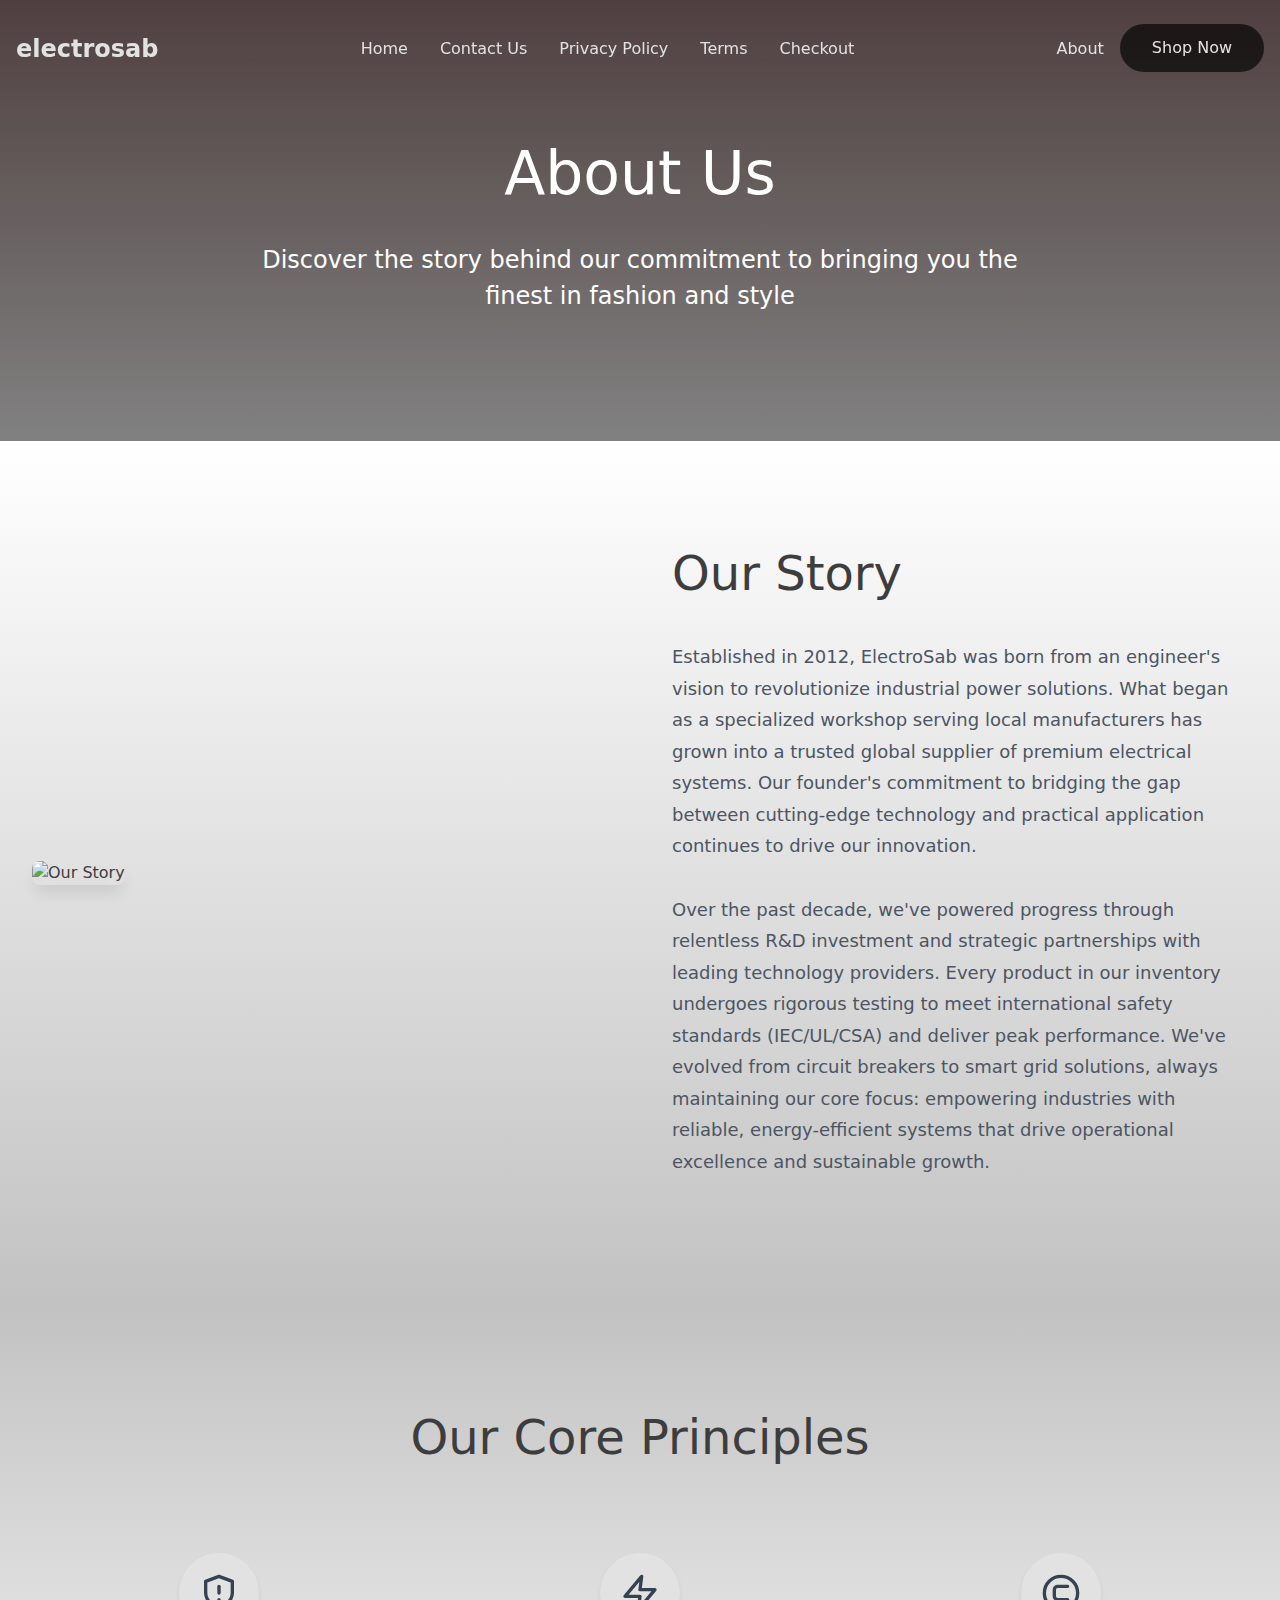
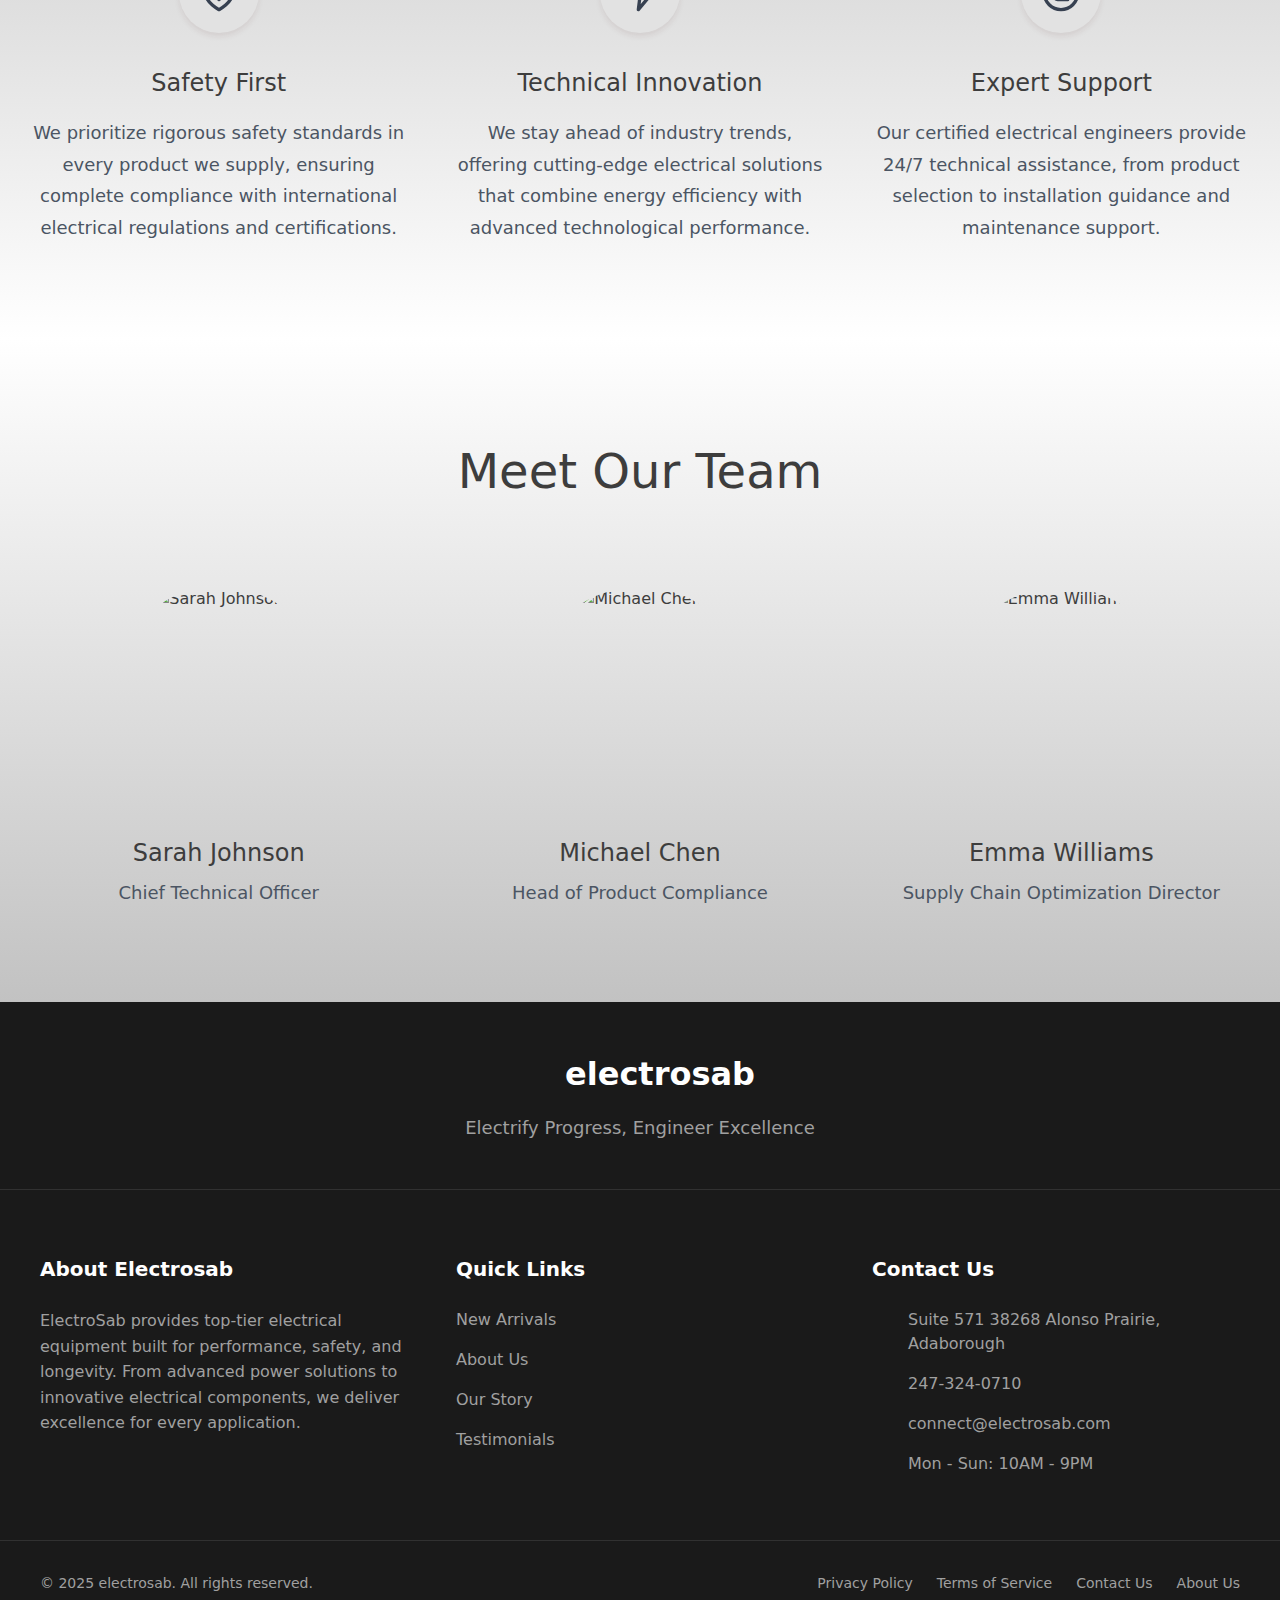
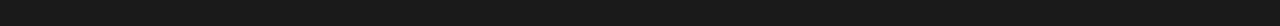
==== About-us.html @ 8d99ea9a "first commit" ====
<!DOCTYPE html>
<html lang="en">

<head>
  <meta charset="UTF-8">
  <meta name="viewport" content="width=device-width, initial-scale=1.0">
  <title> About Us</title>
  <link rel="stylesheet" href="style.css">
  <script src="https://unpkg.com/lucide@latest"></script>
</head>

<body>
  <nav id="navbar">
    <div class="nav-container">
      <div class="nav-content">
        <div class="logo">
          <a href="index.html" class="logo-link">electrosab</a>
        </div>

        <!-- Desktop Menu -->
        <div class="desktop-menu">
          <a href="index.html" class="nav-link">Home</a>
          <a href="Contact-us.html" class="nav-link">Contact Us</a>
          <a href="Privacy-Policy.html" class="nav-link">Privacy Policy</a>
          <a href="Terms.html" class="nav-link">Terms</a>
          <a href="CheckOut.html" class="nav-link">Checkout</a>
        </div>

        <!-- Desktop CTA -->
        <div class="desktop-cta">
          <a href="About-us.html" class="nav-link">About</a>
          <a href="index.html#new-arrivals" class="shop-btn btn btn-primary">Shop Now</a>
        </div>

        <!-- Mobile menu button -->
        <div class="mobile-menu-btn ">
          <button id="menuToggle">
            <svg id="menuIcon" xmlns="http://www.w3.org/2000/svg" width="24" height="24" viewBox="0 0 24 24" fill="none"
              stroke="currentColor" stroke-width="2" stroke-linecap="round" stroke-linejoin="round">
              <line x1="4" y1="12" x2="20" y2="12"></line>
              <line x1="4" y1="6" x2="20" y2="6"></line>
              <line x1="4" y1="18" x2="20" y2="18"></line>
            </svg>
            <svg id="closeIcon" class="hidden" xmlns="http://www.w3.org/2000/svg" width="24" height="24"
              viewBox="0 0 24 24" fill="none" stroke="currentColor" stroke-width="2" stroke-linecap="round"
              stroke-linejoin="round">
              <path d="M18 6 6 18"></path>
              <path d="m6 6 12 12"></path>
            </svg>
          </button>
        </div>
      </div>
    </div>

    <!-- Mobile Menu -->
    <div id="mobileMenu" class="mobile-menu hidden">
      <a href="index.html" class="mobile-link">Home</a>
      <a href="Contact-us.html" class="mobile-link">Contact US</a>
      <a href="Privacy-Policy.html" class="mobile-link">Privacy Policy</a>
      <a href="Terms.html" class="mobile-link">Terms</a>
      <a href="CheckOut.html" class="mobile-link">CheckOut</a>
      <a href="About-us.html" class="mobile-link">About Us</a>

    </div>
  </nav>

  <div class="min-h-screen bg-white">
    <!-- Hero Section -->
    <section class="welcome-banner">
      <div class="welcome-banner-background"></div>
      <div class="welcome-banner-text">
        <h1 class="welcome-banner-heading">About Us</h1>
        <p class="welcome-banner-description">Discover the story behind our commitment to bringing you the finest in
          fashion and style</p>
      </div>
    </section>

    <!-- Story Section -->
    <section class="brand-story" id="story">
      <div class="page-wrapper">
        <div class="brand-story-layout">
          <div class="brand-story-image-container">
            <img
              src="https://images.unsplash.com/photo-1621905251918-48416bd8575a?q=80&w=2069&auto=format&fit=crop&ixlib=rb-4.0.3&ixid=M3wxMjA3fDB8MHxwaG90by1wYWdlfHx8fGVufDB8fHx8fA%3D%3D"
              alt="Our Story" class="brand-story-visual">
          </div>
          <div class="brand-story-content">
            <h2 class="brand-story-content-heading">Our Story</h2>
            <p class="brand-story-content-text">Established in 2012, ElectroSab was born from an engineer's vision to
              revolutionize industrial power solutions. What began as a specialized workshop serving local manufacturers
              has grown into a trusted global supplier of premium electrical systems. Our founder's commitment to
              bridging the gap between cutting-edge technology and practical application continues to drive our
              innovation.</p>
            <p class="brand-story-content-text">Over the past decade, we've powered progress through relentless R&D
              investment and strategic partnerships with leading technology providers. Every product in our inventory
              undergoes rigorous testing to meet international safety standards (IEC/UL/CSA) and deliver peak
              performance. We've evolved from circuit breakers to smart grid solutions, always maintaining our core
              focus: empowering industries with reliable, energy-efficient systems that drive operational excellence and
              sustainable growth.</p>
          </div>
        </div>
      </div>
    </section>

    <!-- Values Section -->
    <section class="company-values">
      <div class="page-wrapper">
        <h2 class="company-values-heading">Our Core Principles</h2>
        <div class="company-values-grid">
          <div class="value-feature">
            <div class="value-feature-icon-wrapper">
              <svg class="value-feature-icon" viewBox="0 0 24 24" fill="none" stroke="currentColor" stroke-width="2"
                stroke-linecap="round" stroke-linejoin="round">
                <path d="M12 22s8-4 8-10V5l-8-3-8 3v7c0 6 8 10 8 10z" />
                <path d="M12 8v4" />
                <path d="M12 16h.01" />
              </svg>
            </div>
            <h3 class="value-feature-heading">Safety First</h3>
            <p class="value-feature-description">We prioritize rigorous safety standards in every product we supply,
              ensuring complete compliance with international electrical regulations and certifications.</p>
          </div>

          <div class="value-feature">
            <div class="value-feature-icon-wrapper">
              <svg class="value-feature-icon" viewBox="0 0 24 24" fill="none" stroke="currentColor" stroke-width="2"
                stroke-linecap="round" stroke-linejoin="round">
                <path d="M13 2L3 14h9l-1 8 10-12h-9l1-8z" />
              </svg>
            </div>
            <h3 class="value-feature-heading">Technical Innovation</h3>
            <p class="value-feature-description">We stay ahead of industry trends, offering cutting-edge electrical
              solutions that combine energy efficiency with advanced technological performance.</p>
          </div>

          <div class="value-feature">
            <div class="value-feature-icon-wrapper">
              <svg class="value-feature-icon" viewBox="0 0 24 24" fill="none" stroke="currentColor" stroke-width="2"
                stroke-linecap="round" stroke-linejoin="round">
                <circle cx="12" cy="12" r="10" />
                <path d="M16 8h-6a2 2 0 0 0-2 2v4a2 2 0 0 0 2 2h6" />
              </svg>
            </div>
            <h3 class="value-feature-heading">Expert Support</h3>
            <p class="value-feature-description">Our certified electrical engineers provide 24/7 technical assistance,
              from product selection to installation guidance and maintenance support.</p>
          </div>
        </div>
      </div>
    </section>
    <!-- Team Section -->
    <section class="team-showcase">
      <div class="page-wrapper">
        <h2 class="team-showcase-heading">Meet Our Team</h2>
        <div class="team-members-grid" id="teamGrid">
          <!-- Team members will be dynamically inserted here -->
        </div>
      </div>
    </section>
  </div>
  <footer class="elegant-footer">
    <!-- Newsletter Section -->


    <!-- Brand Section -->
    <section class="brand-section">
      <div class="brand-logo">
        <i data-lucide="shopping-bag" class="brand-icon"></i>
        <h2 class="brand-name">electrosab</h2>
      </div>
      <p class="brand-tagline">Electrify Progress, Engineer Excellence</p>
    </section>

    <!-- Main Footer Content -->
    <section class="footer-content">
      <div class="footer-grid">
        <!-- About Section -->
        <div class="footer-column">
          <h4 class="column-title">About Electrosab</h4>
          <p class="column-text">
            ElectroSab provides top-tier electrical equipment built for performance, safety, and longevity. From
            advanced power solutions to innovative electrical components, we deliver excellence for every application.
          </p>
          <div class="social-links4">
            <a href="https://www.facebook.com" target="_blank" class="social-link4">
              <i data-lucide="facebook" class="social-icon"></i>
            </a>
            <a href="https://twitter.com" target="_blank" class="social-link4">
              <i data-lucide="twitter" class="social-icon"></i>
            </a>
            <a href="https://www.instagram.com" target="_blank" class="social-link4">
              <i data-lucide="instagram" class="social-icon"></i>
            </a>
            <a href="https://www.youtube.com" target="_blank" class="social-link4">
              <i data-lucide="youtube" class="social-icon"></i>
            </a>
          </div>

        </div>

        <!-- Quick Links -->
        <div class="footer-column">
          <h4 class="column-title">Quick Links</h4>
          <ul class="quick-links">
            <li class="quick-links-item">
              <a href="index.html#new-arrivals" new-arrivals class="quick-link">New Arrivals</a>
            </li>
            <li class="quick-links-item">
              <a href="About-us.html" class="quick-link">About Us</a>
            </li>
            <li class="quick-links-item">
              <a href="About-us.html#story" class="quick-link">Our Story</a>
            </li>
            <li class="quick-links-item">
              <a href="index.html#testimonialsss" class="quick-link">Testimonials</a>
            </li>
          </ul>
        </div>

        <!-- Contact Info -->
        <div class="footer-column">
          <h4 class="column-title">Contact Us</h4>
          <div class="contact-list">
            <div class="contact-item">
              <i data-lucide="map-pin" class="contact-icon"></i>
              <span>Suite 571 38268 Alonso Prairie, Adaborough</span>
            </div>
            <div class="contact-item">
              <i data-lucide="phone" class="contact-icon"></i>
              <span>247-324-0710</span>
            </div>
            <div class="contact-item">
              <i data-lucide="mail" class="contact-icon"></i>
              <span>connect@electrosab.com</span>
            </div>
            <div class="contact-item">
              <i data-lucide="clock" class="contact-icon"></i>
              <span>Mon - Sun: 10AM - 9PM</span>
            </div>
          </div>
        </div>

      </div>
    </section>

    <!-- Bottom Bar -->
    <section class="footer-bottom">
      <div class="bottom-content">
        <p class="copyright-text">
          © 2025 electrosab. All rights reserved.
        </p>
        <div class="bottom-links">
          <a href="Privacy-Policy.html" class="bottom-link">Privacy Policy</a>
          <a href="Terms.html" class="bottom-link">Terms of Service</a>
          <a href="Contact-us.html" class="bottom-link">Contact Us</a>
          <a href="About-us.html" class="bottom-link">About Us</a>
        </div>
      </div>
    </section>
  </footer>
  </div>
  <script>
    lucide.createIcons(); 
  </script>
  <script src="script.js"></script>
</body>

</html>
---- style.css ----
/* Base styles */
  * {
    margin: 0;
    padding: 0;
    box-sizing: border-box;
  }

  html {
    scroll-behavior: smooth;
  }

  body {
    font-family: system-ui, -apple-system, sans-serif;
    line-height: 1.5;
    -webkit-font-smoothing: antialiased;
  }

  /* Navigation */
  nav {
    position: fixed;
    width: 100%;
    z-index: 50;
    transition: all 0.5s;
    padding: 1.5rem 0;
  }

  nav.scrolled {
    background-color: rgba(255, 255, 255, 0.9);
    backdrop-filter: blur(8px);
    box-shadow: 0 4px 6px -1px rgba(0, 0, 0, 0.1);
    padding: 1rem 0;
  }

  .nav-container {
    max-width: 80rem;
    margin: 0 auto;
    padding: 0 1rem;
  }

  .nav-content {
    display: flex;
    justify-content: space-between;
    align-items: center;
  }

  .logo-link {
    font-size: 1.5rem;
    font-weight: bold;
    color: white;
    text-decoration: none;
    transition: all 0.3s;
  }

  nav.scrolled .logo-link {
    color: #111827;
  }

  .logo-link:hover {
    opacity: 0.8;
  }

  /* Desktop Menu */
  .desktop-menu {
    display: none;
  }

  @media (min-width: 768px) {
    .desktop-menu {
      display: flex;
      gap: 2rem;
    }
  }

  .nav-link {
    position: relative;
    padding: 0.5rem 0;
    color: rgba(255, 255, 255, 0.9);
    text-decoration: none;
    font-weight: 500;
    transition: color 0.3s;
  }

  nav.scrolled .nav-link {
    color: #4B5563;
  }

  .nav-link:hover {
    color: white;
  }

  nav.scrolled .nav-link:hover {
    color: #111827;
  }

  .nav-link::after {
    content: '';
    position: absolute;
    bottom: 0;
    left: 50%;
    width: 0;
    height: 2px;
    background-color: #4F46E5;
    transition: all 0.3s;
    transform: translateX(-50%);
  }

  .nav-link:hover::after {
    width: 100%;
  }

  /* Desktop CTA */
  .desktop-cta {
    display: none;
  }

  @media (min-width: 768px) {
    .desktop-cta {
      display: flex;
      align-items: center;
      gap: 1rem;
    }
  }

  .sign-in {
    background: none;
    border: none;
    color: rgba(255, 255, 255, 0.9);
    font-weight: 500;
    cursor: pointer;
    transition: color 0.3s;
  }

  nav.scrolled .sign-in {
    color: #4B5563;
  }

  .sign-in:hover {
    color: white;
  }

  nav.scrolled .sign-in:hover {
    color: #111827;
  }

  /* Mobile Menu Button */
  .mobile-menu-btn {
    display: block;
  }

  @media (min-width: 768px) {
    .mobile-menu-btn {
      display: none;
    }
  }

  #menuToggle {
    background: none;
    border: none;
    color: white;
    cursor: pointer;
    padding: 0.5rem;
  }

  nav.scrolled #menuToggle {
    color: #4B5563;
  }



  /* Mobile Menu */
  .mobile-menu {
    position: absolute;
    width: 100%;
    background-color: rgba(255, 255, 255, 0.95);
    backdrop-filter: blur(8px);
    box-shadow: 0 4px 6px -1px rgba(0, 0, 0, 0.1);
    margin-top: 1rem;
    padding: 1rem;
    display: flex;
    flex-direction: column;
    gap: 0.75rem;
    display: none;
  }
  .hidden {
    display: none;
  }
  .show{
    display: block;
  }
  .mobile-link {
    display: block;
    padding: 0.5rem 0;
    color: #4B5563;
    text-decoration: none;
    font-weight: 500;
    transition: color 0.3s;
  }

  .mobile-link:hover {
    color: #111827;
  }

  .mobile-sign-in {
    width: 100%;
    text-align: left;
    padding: 0.5rem 0;
    background: none;
    border: none;
    color: #4B5563;
    font-weight: 500;
    cursor: pointer;
    transition: color 0.3s;
  }

  .mobile-sign-in:hover {
    color: #111827;
  }

  /* Buttons */
  .btn {
    display: inline-flex;
    align-items: center;
    justify-content: center;
    padding: 0.75rem 2rem;
    border-radius: 9999px;
    font-weight: 500;
    transition: all 0.3s;
    cursor: pointer;
    border: none;
    gap: 0.5rem;
    width: 100%;
  }

  @media (min-width: 640px) {
    .btn {
      width: auto;
      font-size: 1.125rem;
    }
  }

  .btn:hover {
    transform: scale(1.05);
  }

  .btn:focus {
    outline: none;

  }

  .btn-primary {
    background-color: #4F46E5;
    color: white;
  }

  .btn-primary:hover {
    background-color: #4338CA;
  }

  .btn-primary:focus {
    color: #4F46E5;
  }

  .btn-outline {
    background-color: transparent;
    color: white;
    border: 2px solid white;
  }

  .btn-outline:hover {
    background-color: white;
    color: #111827;
  }

  /* Hero Section */
  .hero {
    position: relative;
    min-height: 100vh;
    display: flex;
    align-items: center;
    background-image: url("../src/banner.avif");
    background-size: cover;
    background-position: center;
  }

  .hero::before {
    content: '';
    position: absolute;
    inset: 0;
    background: linear-gradient(45deg, rgba(0, 0, 0, 0.7), rgba(0, 0, 0, 0.4));
  }

  .hero-content {
    position: relative;
    max-width: 80rem;
    margin: 0 auto;
    padding: 8rem 1rem;
  }

  .hero-text {
    max-width: 48rem;
  }

  .hero-text h1 {
    font-size: 2.25rem;
    font-weight: bold;
    color: white;
    margin-bottom: 1.5rem;
    line-height: 1.2;
  }

  @media (min-width: 640px) {
    .hero-text h1 {
      font-size: 3rem;
    }
  }

  @media (min-width: 768px) {
    .hero-text h1 {
      font-size: 3.75rem;
    }

  }

  .hero-text p {
    font-size: 1.125rem;
    color: rgba(255, 255, 255, 0.9);
    margin-bottom: 2rem;
    max-width: 42rem;
  }

  @media (min-width: 640px) {
    .hero-text p {
      font-size: 1.25rem;
    }
  }

  .hero-buttons {
    display: flex;
    flex-direction: column;
    gap: 1rem;
  }

  @media (min-width: 640px) {
    .hero-buttons {
      flex-direction: row;
    }
  }

  /* Social Links */
  .social-links {
    position: fixed;
    right: 1.5rem;
    top: 50%;
    transform: translateY(-50%);
    display: none;
    flex-direction: column;
    gap: 1rem;
  }

  @media (min-width: 640px) {
    .social-links {
      display: flex;
    }
  }

  .social-link {
    width: 2.5rem;
    height: 2.5rem;
    background-color: rgba(255, 255, 255, 0.9);
    backdrop-filter: blur(8px);
    box-shadow: 0 4px 6px -1px rgba(0, 0, 0, 0.1);
    border-radius: 9999px;
    display: flex;
    align-items: center;
    justify-content: center;
    color: #4B5563;
    transition: all 0.3s;
  }

  .social-link:hover {
    color: #4F46E5;
    transform: scale(1.1);
    box-shadow: 0 10px 15px -3px rgba(0, 0, 0, 0.1);
  }
  /* product-section */
  /* Custom styles on top of Tailwind */
  .tab-active {
    color: black;
    border-bottom: 2px solid black;
  }

  .tab {
    display: flex;
    align-items: center;
    gap: 0.5rem;
    padding: 1rem 2rem;
    font-weight: 500;
    transition: all 0.2s;
    color: #6b7280;
  }

  .tab:hover {
    color: black;
  }

  .product-card {
    transition: transform 0.2s;
    border-radius: 20px;
  }

  .product-card:hover {
    transform: scale(1.05);
  }

  .explore-btn {
    transition: all 0.2s;
    background-color: rgba(0, 0, 0, 0.9);
  }

  .explore-btn:hover {
    background-color: rgba(0, 0, 0, 1);
    transform: scale(1.05);
  }
  /* product section */
  /* Reset and Base Styles */
  * {
    margin: 0;
    padding: 0;
    box-sizing: border-box;
  }

  body {
    font-family: -apple-system, BlinkMacSystemFont, "Segoe UI", Roboto, "Helvetica Neue", Arial, sans-serif;
    line-height: 1.6;
    color: #1a1a1a;
  }

  .container {
    max-width: 1200px;
    margin: 0 auto;
    padding: 4rem 0rem;
  }

  /* Section Header */
  .section-header {
    text-align: center;
    margin-bottom: 4rem;
  }

  .section-header h2 {
    font-size: 2.5rem;
    font-weight: 700;
    margin-bottom: 1rem;
  }

  .divider {
    width: 6rem;
    height: 3px;
    background-color: #1a1a1a;
    margin: 1rem auto;
  }

  .subtitle {
    font-size: 1.125rem;
    color: #666;
    max-width: 600px;
    margin: 0 auto;
  }

  /* Products Grid */
  .products-grid {
    display: grid;
    grid-template-columns: repeat(auto-fit, minmax(300px, 1fr));
    gap: 2rem;
    padding: 2rem 2rem;
  }

  /* Product Card */
  .product-card {
    position: relative;
    text-align: center;
    box-shadow: 0 14px 50px -4px rgba(0, 0, 0, 0.15 );
    
  }

  .product-image-container {
    position: relative;
    
    overflow: hidden;
    margin-bottom: 1.5rem;
  }

  .product-image {
    width: 100%;
    height: 400px;
    object-fit: cover;
    transition: transform 0.5s ease;
  }

  .product-image-container:hover .product-image {
    transform: scale(1.1);
  }

  .product-overlay {
    position: absolute;
    inset: 0;
    background: rgba(0, 0, 0, 0.2);
    opacity: 0;
    transition: opacity 0.3s ease;
  }

  .product-image-container:hover .product-overlay {
    opacity: 1;
  }

  .product-title {
    font-size: 1.125rem;
    font-weight: 500;
    margin-bottom: 0.5rem;
    cursor: pointer;
  }

  .product-title:hover {
    color: #666;
  }

  .product-price {
    font-size: 1.25rem;
    font-weight: 600;
    margin-bottom: 1rem;
  }

  .product-description {
    color: #666;
    margin-bottom: 1.5rem;
    line-height: 1.5;
  }

  .btn {
    display: inline-flex;
    align-items: center;
    justify-content: center;
    padding: 0.75rem 2rem;
    border-radius: 9999px;
    font-weight: 500;
    transition: all 0.3s ease;
    cursor: pointer;
    gap: 0.5rem;
    margin-bottom: 0.1rem;
  }

  .btn-primary {
    background-color: #1a1a1a;
    color: white;
    border: none;
  }

  .btn-primary:hover {
    background-color: #333;
  }

  /* Product Detail */
  .product-detail {
    display: none;
    padding: 6rem 2rem; 
  }

  .product-detail.active {
    display: block;
  }

  .product-detail-container {
    max-width: 1200px;
    margin: 2rem auto;
    display: grid;
    grid-template-columns: 1fr 1fr;
    gap: 3rem;
    box-shadow: 0 8px 30px rgba(0, 0, 0, .3);
background: linear-gradient(rgb(255 255 255), rgb(135 135 135 / 48%));
  }

  .product-detail-image {
    width: 100%;
    height: 600px;
    object-fit: cover;
  }

  .product-detail-content {
    padding:0rem 1rem;
  }

  .product-detail-title {
    font-size: 2.5rem;
    font-weight: 700;
    margin-bottom: 1.5rem;
  }

  .product-detail-price {
    font-size: 2rem;
    font-weight: 600;
    margin-bottom: 2rem;
  }

  .tabs {
    display: flex;
    gap: 2rem;
    margin-bottom: 1.5rem;
    border-bottom: 1px solid #e5e5e5;
    padding-bottom: 1rem;
  }

  .tab {
    font-size: 1.125rem;
    font-weight: 500;
    color: #666;
    cursor: pointer;
    border: none;
    background: none;
    padding-bottom: 0.5rem;
  }

  .tab.active {
    color: #1a1a1a;
    border-bottom: 2px solid #1a1a1a;
  }

  .tab-content {
    display: none;
  }

  .tab-content.active {
    display: block;
  }

  .features-list {
    list-style-position: inside;
    margin-top: 1rem;
  }

  .features-list li {
    margin-bottom: 0.5rem;
    color: #666;
  }

  .specifications-list {
    margin-top: 1rem;
  }

  .specification-item {
    display: flex;
    justify-content: space-between;
    padding: 0.75rem 0;
    border-bottom: 1px solid #e5e5e5;
  }

  .specification-label {
    color: #666;
    font-weight: 500;
  }

  /* Thank You Page */
  .thank-you {
    display: none;
    min-height: 100vh;
    background-color: #f9fafb;
    padding: 2rem;
  }

  .thank-you.active {
    display: flex;
    align-items: center;
    justify-content: center;
  }

  .thank-you-card {
    background: white;
    padding: 3rem;
    border-radius: 1rem;
    box-shadow: 0 10px 25px rgba(0, 0, 0, 0.1);
    max-width: 32rem;
    width: 100%;
    text-align: center;
  }

  .success-icon {
    width: 5rem;
    height: 5rem;
    background: #cecece;
    border-radius: 9999px;
    display: flex;
    align-items: center;
    justify-content: center;
    margin: 0 auto 2rem;
  }

  .success-icon svg {
    width: 2.5rem;
    height: 2.5rem;
    color:black;
  }

  .thank-you-title {
    font-size: 1.875rem;
    font-weight: 700;
    margin-bottom: 1rem;
  }

  .thank-you-subtitle {
    color: #666;
    margin-bottom: 2rem;
  }

  .order-summary {
    background: #f9fafb;
    padding: 1.5rem;
    border-radius: 0.75rem;
    margin-bottom: 2rem;
  }

  .order-product {
    display: flex;
    gap: 1.5rem;
    align-items: center;
  }

  .order-product-image {
    width: 6rem;
    height: 6rem;
    object-fit: cover;
    border-radius: 0.5rem;
  }

  .order-product-details {
    text-align: left;
    flex: 1;
  }

  .order-product-title {
    font-size: 1.25rem;
    font-weight: 600;
    margin-bottom: 0.5rem;
  }

  /* Responsive Design */
  @media (max-width: 768px) {
    .product-detail-container {
        grid-template-columns: 1fr;
    }
    
    .product-detail-image {
        height: 400px;
    }
  }

  @media (max-width: 640px) {
    .section-header h2 {
        font-size: 2rem;
    }
    
    .products-grid {
        grid-template-columns: 1fr;
    }
  }
  /* product-details responsive below 480px */
  @media (max-width: 480px) {
    .product-detail {
      padding: 4rem 1rem;
    }
  
    .product-detail-container {
      grid-template-columns: 1fr;
      gap: 1.5rem;
      box-shadow: none;
      background: linear-gradient(rgb(255 255 255), rgb(135 135 135 / 20%));
    }
  
    .product-detail-image {
      height: 350px;
    }
  
    .product-detail-content {
      padding: 0 0.5rem;
    }
  
    .product-detail-title {
      font-size: 2rem;
      margin-bottom: 1rem;
    }
  
    .product-detail-price {
      font-size: 1.75rem;
      margin-bottom: 1.5rem;
    }
  
    .tabs {
      gap: 1rem;
      flex-wrap: wrap;
      font-size: 1rem;
    }
  
    .tab {
      font-size: 1rem;
      padding-bottom: 0.3rem;
    }
  
    .features-list,
    .specifications-list {
      font-size: 0.875rem;
    }
  
    .specification-item {
      flex-direction: column;
      align-items: flex-start;
      padding: 0.5rem 0;
    }
  }
  
  /* aboutus */
  /* Base Styles */

  .page-wrapper {
    max-width: 1280px;
    margin: 0 auto;
    padding: 0 1rem;
  }

  /* Hero Section */
  .welcome-banner {
    position: relative;
    height: 49vh;
    display: flex;
    align-items: center;
    justify-content: center;
  }

  .welcome-banner-background {
    position: absolute;
    inset: 0;
    background-image: linear-gradient(rgb(58 16 18 / 77%), rgb(23 22 22 / 50%)),url("https://img.freepik.com/free-vector/white-background-with-wavy-line_361591-1216.jpg?t=st=1740864447~exp=1740868047~hmac=8f432a780e30809e500f6f45d87df9ed7b04e51b1b4842d621c1e014fdf833e1&w=1800");
    background-position: center;
    background-size: cover;
    filter: brightness(0.5);
  }

  .welcome-banner-text {
    position: relative;
    z-index: 10;
    text-align: center;
    color: white;
    padding: 0 1rem;
  }

  .welcome-banner-heading {
    font-size: 3.75rem;
    font-weight: 200;
    margin-bottom: 1.5rem;
  }

  .welcome-banner-description {
    font-size: 1.5rem;
    font-weight: 300;
    max-width: 48rem;
    margin: 0 auto;
  }

  /* Story Section */
  .brand-story {
    padding: 6rem 1rem;
    background: linear-gradient(rgb(255 255 255), rgb(135 135 135 / 48%));
  }

  .brand-story-layout {
    display: grid;
    grid-template-columns: 1fr;
    gap: 4rem;
    align-items: center;
  }

  @media (min-width: 768px) {
    .brand-story-layout {
        grid-template-columns: 1fr 1fr;
    }
  }

  .brand-story-visual {
    width: 100%;
    height: 500px;
    object-fit: cover;
    border-radius: 0.5rem;
    box-shadow: 0 10px 15px -3px rgba(0, 0, 0, 0.1);
  }

  .brand-story-content-heading {
    font-size: 3rem;
    font-weight: 200;
    margin-bottom: 2rem;
  }

  .brand-story-content-text {
    color: #4B5563;
    font-size: 1.125rem;
    margin-bottom: 2rem;
    line-height: 1.75;
  }

  /* Values Section */
  .company-values {
    background-color: #F9FAFB;
    padding: 6rem 1rem;
    background: linear-gradient( rgb(135 135 135 / 48%),rgb(255 255 255));
  }
  .company-values2{
    background-color: #F9FAFB;
    padding: 6rem 1rem;
    
  }
  .company-values-heading {
    font-size: 3rem;
    font-weight: 200;
    text-align: center;
    margin-bottom: 5rem;
  }

  .company-values-grid {
    display: grid;
    grid-template-columns: 1fr;
    gap: 3rem;
  }

  @media (min-width: 768px) {
    .company-values-grid {
        grid-template-columns: repeat(3, 1fr);
    }
  }

  .value-feature {
    text-align: center;
  }

  .value-feature-icon-wrapper {
    width: 5rem;
    height: 5rem;
    background: white;
    border-radius: 9999px;
    display: flex;
    align-items: center;
    justify-content: center;
    margin: 0 auto 2rem;
    box-shadow: 0 4px 6px -1px rgba(0, 0, 0, 0.1);
    transition: transform 0.3s ease;
  }

  .value-feature:hover .value-feature-icon-wrapper {
    transform: scale(1.1);
  }

  .value-feature-icon {
    width: 2.5rem;
    height: 2.5rem;
    color: #374151;
  }

  .value-feature-heading {
    font-size: 1.5rem;
    font-weight: 300;
    margin-bottom: 1rem;
  }

  .value-feature-description {
    color: #4B5563;
    font-size: 1.125rem;
    line-height: 1.75;
  }

  /* Team Section */
  .team-showcase {
    padding: 6rem 1rem;
    background: linear-gradient( rgb(255 255 255),rgb(135 135 135 / 48%));
  }

  .team-showcase-heading {
    font-size: 3rem;
    font-weight: 200;
    text-align: center;
    margin-bottom: 5rem;
  }

  .team-members-grid {
    display: grid;
    grid-template-columns: 1fr;
    gap: 3rem;
  }

  @media (min-width: 768px) {
    .team-members-grid {
        grid-template-columns: repeat(3, 1fr);
    }
  }

  .team-member-card {
    text-align: center;
  }

  .team-member-portrait {
    position: relative;
    width: 14rem;
    height: 14rem;
    margin: 0 auto 1.5rem;
    overflow: hidden;
    border-radius: 9999px;
  }

  .team-member-image {
    width: 100%;
    height: 100%;
    object-fit: cover;
    transition: transform 0.3s ease;
  }

  .team-member-card:hover .team-member-image {
    transform: scale(1.1);
  }

  .team-member-name {
    font-size: 1.5rem;
    font-weight: 300;
    margin-bottom: 0.5rem;
  }

  .team-member-role {
    color: #4B5563;
    font-size: 1.125rem;
  }
  /* contact us  */
  :root {
    --color-primary: #e36c7a;
    --color-text: #2e2d2c;
    --color-text-light: #6d6d6d;
    --color-background: #f8f8f8;
    --color-border: #e8e8e8;
    --font-primary: 'Inter', -apple-system, BlinkMacSystemFont, 'Segoe UI', Roboto, sans-serif;
  }

  * {
    margin: 0;
    padding: 0;
    box-sizing: border-box;
  }

  body {
    font-family: var(--font-primary);
    background-color: var(--color-background);
    color: var(--color-text);
    line-height: 1.75;
    -webkit-font-smoothing: antialiased;
  }

  .wrapper_x92 {
    max-width: 1140px;
    margin: 0 auto;
    padding: 0 30px;
  }

  .banner_top_k23 {
    text-align: center;
    padding: 120px 0;
    background: linear-gradient(rgb(38 11 12 / 90%), rgb(23 22 22 / 50%)), url('https://images.unsplash.com/photo-1534536281715-e28d76689b4d?q=80&w=2940&auto=format&fit=crop&ixlib=rb-4.0.3&ixid=M3wxMjA3fDB8MHxwaG90by1wYWdlfHx8fGVufDB8fHx8fA%3D%3D') center/cover;
    position: relative;
    color: #fff;
  }

  .banner_heading_j14 {
    font-size: 48px;
    font-weight: 700;
    margin-bottom: 15px;
    line-height: 1.2;
  }

  .banner_text_m57 {
    font-size: 18px;
    max-width: 600px;
    margin: 0 auto;
    opacity: 0.9;
  }

  .content_block_p31 {
    padding: 100px 0;
    position: relative;
    margin-top: -80px;
  }

  .info_wrapper_h76 {
    background: #F9FAFB;
    border-radius: 8px;
    padding: 60px;
    display: grid;
    grid-template-columns: repeat(3, 1fr);
    gap: 30px;
    margin-bottom: 80px;
  
  }

  .info_box_w45 {
    text-align: center;
    transition: transform 0.3s ease;
  }

  .info_box_w45:hover {
    transform: translateY(-5px);
  }

  .icon_circle_f83 {
    width: 50px;
    height: 50px;
    margin: 0 auto 20px;
    background: var(--color-primary);
    border-radius: 50%;
    display: flex;
    align-items: center;
    justify-content: center;
  }

  .info_title_y29 {
    font-size: 20px;
    margin-bottom: 15px;
    color: var(--color-text);
  }

  .info_text_l64 {
    color: var(--color-text-light);
    font-size: 16px;
    margin-bottom: 10px;
  }

  .form_container_d38 {
    max-width: 800px;
    margin: 0 auto;
    background: #fff;
    padding: 60px;
    border-radius: 8px;
    box-shadow: 0 15px 40px rgba(0, 0, 0, 0.08),
                0 5px 15px rgba(0, 0, 0, 0.04),
                0 3px 5px rgba(227, 108, 122, 0.05);
  background: linear-gradient(rgb(255 255 255), rgb(135 135 135 / 48%));
  }

  .form_layout_r17 {
    display: grid;
    grid-template-columns: repeat(2, 1fr);
    gap: 30px;
  }

  .input_group_b92 {
    margin-bottom: 25px;
  }

  .input_full_v74 {
    grid-column: 1 / -1;
  }

  .input_label_t45 {
    display: block;
    margin-bottom: 8px;
    font-weight: 500;
    color: var(--color-text);
  }

  .input_field_z83, .textarea_field_q26 {
    width: 100%;
    padding: 12px 15px;
    border: 1px solid var(--color-border);
    border-radius: 4px;
    font-size: 16px;
    color: var(--color-text);
    transition: all 0.3s ease;
    background: #fff;
  }

  .input_field_z83:focus, .textarea_field_q26:focus {
    outline: none;
    border-color: var(--color-primary);
    box-shadow: 0 0 0 3px rgba(227, 108, 122, 0.1);
  }

  .textarea_field_q26 {
    height: 150px;
    resize: vertical;
  }

  .submit_btn_n59 {
    background: var(--color-primary);
    color: #fff;
    padding: 15px 40px;
    border: none;
    border-radius: 4px;
    font-size: 16px;
    font-weight: 600;
    cursor: pointer;
    transition: all 0.3s ease;
    box-shadow: 0 4px 6px rgba(227, 108, 122, 0.1);
  }

  .submit_btn_n59:hover {
    background: #d15967;
    transform: translateY(-2px);
    box-shadow: 0 6px 8px rgba(227, 108, 122, 0.2);
  }

  .map_wrapper_j31 {
    margin-top: 100px;
    height: 500px;
    background: #eee;
    border-radius: 8px;
    overflow: hidden;
  }

  @media (max-width: 992px) {
    .info_wrapper_h76 {
        grid-template-columns: repeat(2, 1fr);
        padding: 40px;
    }
    
    .form_container_d38 {
        padding: 40px;
    }
  }

  @media (max-width: 768px) {
    .banner_top_k23 {
        padding: 80px 0;
    }

    .banner_heading_j14 {
        font-size: 36px;
    }

    .info_wrapper_h76 {
        grid-template-columns: 1fr;
    }

    .form_layout_r17 {
        grid-template-columns: 1fr;
    }

    .content_block_p31 {
        padding: 60px 0;
        margin-top: -60px;
    }
  }
  /* privacy policy */

  .master_wrap_j52 {
    max-width: 1140px;
    margin: 0 auto;
    padding: 0 30px;
  }

  .hero_section_k87 {
    text-align: center;
    padding: 120px 0;
    background: linear-gradient(rgb(38 11 12 / 90%), rgb(23 22 22 / 50%)), url('https://images.unsplash.com/photo-1633265486064-086b219458ec?q=80&w=2940&auto=format&fit=crop&ixlib=rb-4.0.3&ixid=M3wxMjA3fDB8MHxwaG90by1wYWdlfHx8fGVufDB8fHx8fA%3D%3D') center/cover;
    color: #fff;
  }

  .hero_title_m34 {
    font-size: 48px;
    font-weight: 700;
    margin-bottom: 15px;
    line-height: 1.2;
  }

  .hero_text_p91 {
    font-size: 18px;
    max-width: 600px;
    margin: 0 auto;
    opacity: 0.9;
  }

  .content_area_x63 {
    padding: 100px 0;
    position: relative;
    margin-top: -80px;
  }

  .policy_container_h29 {
    background: #fff;
    border-radius: 8px;
    padding: 60px;
    box-shadow: 0 15px 40px rgba(0, 0, 0, 0.08);
    background: linear-gradient(rgb(255 255 255), rgb(135 135 135 / 48%));
  }

  .section_block_w45 {
    margin-bottom: 40px;
  }

  .section_title_y78 {
    font-size: 24px;
    color: var(--color-text);
    margin-bottom: 20px;
    font-weight: 600;
  }

  .section_text_l34 {
    color: var(--color-text-light);
    margin-bottom: 15px;
  }

  .info_list_q92 {
    list-style: none;
    margin: 20px 0;
  }

  .list_item_f67 {
    padding-left: 24px;
    position: relative;
    margin-bottom: 12px;
    color: var(--color-text-light);
  }

  .list_item_f67::before {
    content: "";
    position: absolute;
    left: 0;
    top: 12px;
    width: 6px;
    height: 6px;
    border-radius: 50%;
    background: var(--color-primary);
  }

  .highlight_box_n83 {
    background: rgba(227, 108, 122, 0.05);
    border-left: 4px solid var(--color-primary);
    padding: 20px;
    margin: 30px 0;
    border-radius: 0 4px 4px 0;
  }

  .update_date_b56 {
    color: var(--color-text-light);
    font-size: 14px;
    margin-top: 40px;
    padding-top: 20px;
    border-top: 1px solid var(--color-border);
  }

  @media (max-width: 768px) {
    .hero_section_k87 {
        padding: 80px 0;
    }

    .hero_title_m34 {
        font-size: 36px;
    }

    .content_area_x63 {
        padding: 60px 0;
        margin-top: -60px;
    }

    .policy_container_h29 {
        padding: 30px;
    }

    .section_title_y78 {
        font-size: 20px;
    }
  }
  /* terms and condition */


  .global_wrap_k23 {
    max-width: 1140px;
    margin: 0 auto;
    padding: 0 30px;
  }

  .hero_block_x47 {
    text-align: center;
    padding: 120px 0;
    background: linear-gradient(rgb(38 11 12 / 90%), rgb(23 22 22 / 50%)), url('https://images.unsplash.com/photo-1450101499163-c8848c66ca85?q=80&w=2940&auto=format&fit=crop&ixlib=rb-4.0.3&ixid=M3wxMjA3fDB8MHxwaG90by1wYWdlfHx8fGVufDB8fHx8fA%3D%3D') center/cover;
    color: #fff;
  }

  .hero_heading_m82 {
    font-size: 48px;
    font-weight: 700;
    margin-bottom: 15px;
    line-height: 1.2;
  }

  .hero_subtitle_p34 {
    font-size: 18px;
    max-width: 600px;
    margin: 0 auto;
    opacity: 0.9;
  }

  .main_content_y56 {
    padding: 100px 0;
    position: relative;
    margin-top: -80px;
  }

  .terms_wrapper_h91 {
    background: #fff;
    border-radius: 8px;
    padding: 60px;
    box-shadow: 0 15px 40px rgba(0, 0, 0, 0.08);
    background: linear-gradient(rgb(255 255 255), rgb(135 135 135 / 48%));
  }

  .content_block_w73 {
    margin-bottom: 40px;
  }

  .block_title_f45 {
    font-size: 24px;
    color: var(--color-text);
    margin-bottom: 20px;
    font-weight: 600;
  }

  .block_text_l92 {
    color: var(--color-text-light);
    margin-bottom: 15px;
  }

  .terms_list_q34 {
    list-style: none;
    margin: 20px 0;
  }

  .list_point_b78 {
    padding-left: 24px;
    position: relative;
    margin-bottom: 12px;
    color: var(--color-text-light);
  }

  .list_point_b78::before {
    content: "";
    position: absolute;
    left: 0;
    top: 12px;
    width: 6px;
    height: 6px;
    border-radius: 50%;
    background: var(--color-primary);
  }

  .alert_box_n45 {
    background: rgba(227, 108, 122, 0.05);
    border-left: 4px solid var(--color-primary);
    padding: 20px;
    margin: 30px 0;
    border-radius: 0 4px 4px 0;
  }

  .revision_date_j67 {
    color: var(--color-text-light);
    font-size: 14px;
    margin-top: 40px;
    padding-top: 20px;
    border-top: 1px solid var(--color-border);
  }

  @media (max-width: 768px) {
    .hero_block_x47 {
        padding: 80px 0;
    }

    .hero_heading_m82 {
        font-size: 36px;
    }

    .main_content_y56 {
        padding: 60px 0;
        margin-top: -60px;
    }

    .terms_wrapper_h91 {
        padding: 30px;
    }

    .block_title_f45 {
        font-size: 20px;
    }
  }
  /* testimonials */
  .wrapper{
    background:#f8f8f8;
  
    display: grid;
    align-items: center;
    justify-content: center;
    padding: 0rem 5rem 0rem 5rem;
    flex-wrap: wrap;
    grid-template-columns: repeat(auto-fit, minmax(300px, 1fr));
    margin-bottom: 5rem;

  }

  .review-card{
    min-height: 400px;
    width: 90%;
    max-width: 350px;
    background-color: white;
    border-radius: 10px;
    box-shadow: 0 8px 30px rgba(0,0,0,.3);
    display: flex;
    flex-flow: column;
    justify-content: space-between;
    margin: 10px;
  }
  .review-text{
    padding: 2.2em;
    line-height: 1.7em;
    position: relative;
    font-size: 18px;
  }
  .profile-pic{
    background-color: teal;
    height: 100px;
    width: 100px;
    border-radius: 50%;
    border: 5px solid white;
    background: no-repeat center/cover url(https://images.unsplash.com/photo-1500648767791-00dcc994a43e);
    position: absolute;
    top: -40%;
    left: 50%;
    transform: translateX(-50%);
    display: flex;
    justify-content: center;
  }
  .profile-pic2{
    background: no-repeat center/cover url(https://plus.unsplash.com/premium_photo-1689551670902-19b441a6afde?w=900&auto=format&fit=crop&q=60&ixlib=rb-4.0.3&ixid=M3wxMjA3fDB8MHxzZWFyY2h8MXx8cmFuZG9tJTIwcGVvcGxlfGVufDB8fDB8fHww);
  }
  .profile-pic3{
    background: no-repeat center/cover url(https://images.unsplash.com/photo-1506794778202-cad84cf45f1d?w=900&auto=format&fit=crop&q=60&ixlib=rb-4.0.3&ixid=M3wxMjA3fDB8MHxzZWFyY2h8N3x8cmFuZG9tJTIwcGVvcGxlfGVufDB8fDB8fHww);
  }
  .profile-pic4{
    background: no-repeat center/cover url(https://images.unsplash.com/photo-1525134479668-1bee5c7c6845?w=900&auto=format&fit=crop&q=60&ixlib=rb-4.0.3&ixid=M3wxMjA3fDB8MHxzZWFyY2h8OHx8cmFuZG9tJTIwcGVvcGxlfGVufDB8fDB8fHww);
  }

  .review-footer{
    background:  linear-gradient(90deg, #111111 0%, rgb(66 38 38 / 90%));
    height: 140px;
    border-radius: 0 0 10px 10px;
    position: relative;
  }

  .quote-icon{
    font-size: 300%;
    float: right;
    opacity: .1;
    transform: rotate(10deg) translate(-10px, -40px);
    color: #3D2FA3;
  }

  .reviewer{
    color: white;
    position: absolute;
    top: 50%;
    left: 50%;
    transform: translate(-50%, -100%);
    font-size: 1.2rem;
    font-weight: 600;
    text-align: center;
    margin-top: 20px;
  }



  @media (max-width: 646px) {
    .wrapper{
      display: flex;  
      align-items: center;
      justify-content: center;
      padding-left: 0px;
      padding-right: 0px;
    }
    .review-text {
      font-size: 19px;
      padding: 1.5em;
    }

    .profile-pic {
      height: 80px;
      width: 80px;
      top: -30%;
    }

    .reviewer {
      font-size: 1.3rem;
    }
  }
  /* xyz section */
  /* Base Styles */



  .page-wrapper2 {
    min-height: 100vh;
    color:white ;
    padding: 0;
    margin-bottom: 5rem;

  }

  /* Hero Section */
  .hero-section {
    position: relative;
    overflow: hidden;
    background: linear-gradient(135deg, #1a1a1a, #2d2d2d, #0f0f0f);
  }

  .hero-background {
    position: absolute;
    inset: 0;
  }

  .hero-image {
    width: 100%;
    height: 100%;
    object-fit: cover;
    opacity: 0.1;
    transform: scale(1.05);
  }

  .hero-overlay {
    position: absolute;
    inset: 0;
    background: linear-gradient(to top, rgba(0, 0, 0, 0.7), transparent);
    mix-blend-mode: overlay;
  }

  .content-wrapper {
    position: relative;
    max-width: 80rem;
    margin: 0 auto;
    padding: 5rem 1rem;
  }

  /* Hero Content Grid */
  .hero-content-grid {
    display: grid;
    grid-template-columns: 1fr;
    gap: 3rem;
    align-items: center;
  }

  @media (min-width: 1024px) {
    .hero-content-grid {
      grid-template-columns: 1fr 1fr;
    }
  }

  /* Promo Content */
  .promo-content {
    display: flex;
    flex-direction: column;
    gap: 2rem;
  }

  /* Promo Badge */
  .promo-badge {
    display: inline-flex;
    align-items: center;
    background: linear-gradient(to right, rgba(255, 255, 255, 0.1), rgba(255, 255, 255, 0.05));
    backdrop-filter: blur(4px);
    border-radius: 9999px;
    padding: 0.5rem 1rem;
    cursor: pointer;
    box-shadow: 0 4px 6px -1px rgba(0, 0, 0, 0.3);
    transition: all 0.3s ease;
  }

  .promo-badge:hover {
    background: linear-gradient(to right, rgba(255, 255, 255, 0.15), rgba(255, 255, 255, 0.1));
  }

  .sparkle-icon {
    width: 1.25rem;
    height: 1.25rem;
    margin-right: 0.5rem;
    color: #d4d4d4;
    animation: pulse 2s infinite;
  }

  /* Hero Title */
  .hero-title {
    font-size: clamp(2.5rem, 5vw, 3.75rem);
    font-weight: bold;
    line-height: 1.2;
  }

  .animated-gradient {
    background: linear-gradient(to right, #ffffff, #d4d4d4, #ffffff);
    background-size: 200% auto;
    -webkit-background-clip: text;
    background-clip: text;
    color: transparent;
    animation: gradient 4s linear infinite;
  }

  /* CTA Button */
  .cta-button {
    display: inline-flex;
    align-items: center;
    gap: 0.5rem;
    background: linear-gradient(to right, #ffffff, #f5f5f5);
    color: #1a1a1a;
    padding: 1rem 2rem;
    border-radius: 9999px;
    font-weight: 600;
    border: none;
    cursor: pointer;
    transition: all 0.5s ease;
    box-shadow: 0 10px 15px -3px rgba(0, 0, 0, 0.3);
  }

  .cta-button:hover {
    background: linear-gradient(to right, #d4d4d4, #e5e5e5);
    transform: translateY(-2px);
    box-shadow: 0 20px 25px -5px rgba(0, 0, 0, 0.4);
  }

  .arrow-icon {
    width: 1.25rem;
    height: 1.25rem;
    transition: transform 0.3s ease;
  }

  .cta-button:hover .arrow-icon {
    transform: translateX(4px);
  }

  /* Metrics Grid */
  .metrics-grid {
    display: flex;
    flex-wrap: wrap;
    gap: 1rem;
  }

  .metric-card {
    background: rgba(255, 255, 255, 0.05);
    backdrop-filter: blur(4px);
    border-radius: 0.75rem;
    padding: 0.75rem 1.5rem;
    border: 1px solid rgba(255, 255, 255, 0.1);
    cursor: pointer;
    transition: all 0.3s ease;
  }

  .metric-card:hover {
    background: rgba(255, 255, 255, 0.1);
    border-color: rgba(255, 255, 255, 0.2);
  }

  .metric-header {
    display: flex;
    align-items: center;
    gap: 0.5rem;
  }

  .metric-icon {
    width: 1.25rem;
    height: 1.25rem;
    color: #d4d4d4;
    transition: transform 0.3s ease;
  }

  .metric-card:hover .metric-icon {
    transform: scale(1.1);
  }

  .metric-value {
    font-weight: 600;
  }

  .metric-label {
    font-size: 0.875rem;
    color: rgba(255, 255, 255, 0.7);
  }

  /* Activity Feed */
  .activity-feed-wrapper {
    position: relative;
  }

  .activity-gradient {
    position: absolute;
    top: 0;
    right: 0;
    bottom: 0;
    width: 50%;
    background: linear-gradient(to left, rgba(26, 26, 26, 0.5), transparent);
  }

  .activity-feed {
    position: relative;
    background: rgba(255, 255, 255, 0.03);
    backdrop-filter: blur(8px);
    border-radius: 1rem;
    padding: 1.5rem;
    border: 1px solid rgba(255, 255, 255, 0.1);
  }

  .activity-header {
    display: flex;
    align-items: center;
    gap: 0.5rem;
    font-size: 0.875rem;
    margin-bottom: 1.5rem;
  }

  .clock-icon {
    width: 1rem;
    height: 1rem;
    color: #d4d4d4;
    animation: pulse 2s infinite;
  }

  .activity-list {
    display: flex;
    flex-direction: column;
    gap: 1rem;
  }

  .activity-item {
    display: flex;
    align-items: center;
    gap: 0.5rem;
    background: rgba(255, 255, 255, 0.9);
    backdrop-filter: blur(4px);
    border-radius: 9999px;
    padding: 0.375rem 0.75rem;
    cursor: pointer;
    transition: all 0.3s ease;
    transform: translateZ(0);
  }

  .activity-item:hover {
    background: rgba(255, 255, 255, 1);
    transform: scale(1.05);
    box-shadow: 0 4px 6px -1px rgba(0, 0, 0, 0.2);
  }

  .activity-item img {
    width: 2rem;
    height: 2rem;
    border-radius: 9999px;
    object-fit: cover;
    border: 2px solid #d4d4d4;
    transition: border-color 0.3s ease;
  }

  .activity-item:hover img {
    border-color: #1a1a1a;
  }

  .activity-details {
    font-size: 0.875rem;
  }

  .product-name {
    font-weight: 500;
    color: #1a1a1a;
  }

  .purchase-count {
    font-size: 0.75rem;
    color: #4a4a4a;
  }

  /* Article Grid */
  .article-grid {
    margin-top: 4rem;
    display: grid;
    grid-template-columns: 1fr;
    gap: 1.5rem;
  }

  @media (min-width: 768px) {
    .article-grid {
      grid-template-columns: repeat(3, 1fr);
    }
  }

  .article-card {
    background: linear-gradient(135deg, rgba(255, 255, 255, 0.05), rgba(255, 255, 255, 0.02));
    backdrop-filter: blur(4px);
    border-radius: 0.75rem;
    padding: 2rem;
    cursor: pointer;
    border: 1px solid rgba(255, 255, 255, 0.1);
    transition: all 0.3s ease;
  }

  .article-card:hover {
    background: rgba(255, 255, 255, 0.08);
    border-color: rgba(255, 255, 255, 0.2);
    box-shadow: 0 20px 25px -5px rgba(0, 0, 0, 0.3);
  }

  .article-icon {
    width: 2rem;
    height: 2rem;
    color:#800020;
    margin-bottom: 1rem;
    transition: transform 0.3s ease;
  }

  .article-card:hover .article-icon {
    transform: scale(1.1);
  }

  .article-card h3 {
    font-size: 1.25rem;
    font-weight: 600;
    margin-bottom: 0.5rem;
    transition: color 0.3s ease;
  }

  .article-card:hover h3 {
    color: #ffffff;
  }

  .article-card p {
    color: rgba(255, 255, 255, 0.7);
    transition: color 0.3s ease;
  }

  .article-card:hover p {
    color: rgba(255, 255, 255, 0.9);
  }

  /* Animations */
  @keyframes pulse {
    0%, 100% {
      opacity: 1;
    }
    50% {
      opacity: 0.5;
    }
  }

  @keyframes gradient {
    0% {
      background-position: 0% 50%;
    }
    50% {
      background-position: 100% 50%;
    }
    100% {
      background-position: 0% 50%;
    }
  }
  /* faqs section */

  .x7d92h {
    min-height: 100vh;
  }

  .x8k3m9 {
    background: linear-gradient(to bottom, #000000, #171717);
    padding: 4rem 1rem;
  }

  .p4n9x2 {
    max-width: 48rem;
    margin: 0 auto;
    padding: 0 1rem;
  }

  .h2m5k8 {
    text-align: center;
    margin-bottom: 4rem;
  }

  .h2m5k8 h2 {
    font-size: 2.25rem;
    font-weight: 700;
    color: white;
    margin-bottom: 1rem;
  }

  @media (min-width: 640px) {
    .h2m5k8 h2 {
        font-size: 2.5rem;
    }
  }

  .h2m5k8 p {
    font-size: 1.125rem;
    color: #a3a3a3;
  }

  .f9x2p4 {
    background-color: #171717;
    border-radius: 1rem;
    padding: 2rem;
    box-shadow: 0 25px 50px -12px rgba(0, 0, 0, 0.25);
    border: 1px solid #262626;
  }

  .q5w8n3 {
    border-bottom: 1px solid #262626;
    transition: all 0.3s ease-in-out;
  }

  .q5w8n3:last-child {
    border-bottom: none;
  }

  .b3j7r2 {
    width: 100%;
    padding: 1.5rem 0;
    display: flex;
    justify-content: space-between;
    align-items: center;
    background: none;
    border: none;
    cursor: pointer;
    text-align: left;
    transition: all 0.3s ease-in-out;
  }

  .b3j7r2:focus {
    outline: none;
    color: #dc2626;
  }

  .b3j7r2:hover {
    color: #dc2626;
    
  }

  .b3j7r2 span {
    font-size: 1.125rem;
    font-weight: 500;
    color: white;
    transition: all 0.3s ease-in-out;
  }

  .q5w8n3.active .b3j7r2 span {
    color: #dc2626;
  }

  .i4k9m2 {
    width: 1.25rem;
    height: 1.25rem;
    color: #dc2626;
    transition: all 0.4s cubic-bezier(0.4, 0, 0.2, 1);
  }

  .q5w8n3.active .i4k9m2 {
    transform: rotate(180deg);
  }

  .a6y2n4 {
    max-height: 0;
    opacity: 0;
    overflow: hidden;
    transition: all 0.4s cubic-bezier(0.4, 0, 0.2, 1);
    transform: translateY(-10px);
  }

  .q5w8n3.active .a6y2n4 {
    max-height: 500px;
    opacity: 1;
    margin-bottom: 1.5rem;
    transform: translateY(0);
  }

  .a6y2n4 p {
    color: #a3a3a3;
    padding: 0.5rem 0;
    transition: all 0.3s ease-in-out;
  }

  .f2k9p4 {
    text-align: center;
    margin-top: 2rem;
  }

  .f2k9p4 p {
    color: #a3a3a3;
  }

  .l5m8r3 {
    color: #dc2626;
    text-decoration: none;
    font-weight: 500;
    transition: all 0.3s ease-in-out;
    position: relative;
  }

  .l5m8r3:hover {
    color: #ef4444;
  }

  .l5m8r3::after {
    content: '';
    position: absolute;
    width: 0;
    height: 1px;
    bottom: -2px;
    left: 0;
    background-color: #ef4444;
    transition: all 0.3s ease-in-out;
  }

  .l5m8r3:hover::after {
    width: 100%;
  }
  /* FOOTER */
  /* Base styles */


  .page-wrapper4{
    display: flex;
    flex-direction: column;
  }

  .main-content {
    flex-grow: 1;
    background-color: #f3f4f6;
    padding: 1rem;
  }

  /* Footer styles */
  .elegant-footer {
    background-color: #1a1a1a;
    color: #e0e0e0;
  }

  /* Brand section */
  .brand-section {
    border-bottom: 1px solid rgba(255, 255, 255, 0.1);
    padding: 3rem 0;
    text-align: center;
  }

  .brand-logo {
    display: inline-flex;
    align-items: center;
    gap: 0.5rem;
    margin-bottom: 1rem;
  }

  .brand-icon {
    color: #800020;
    width: 2rem;
    height: 2rem;
  }

  .brand-name {
    font-size: 2rem;
    font-weight: 700;
    color: #ffffff;
  }

  .brand-tagline {
    color: #a0a0a0;
    font-size: 1.125rem;
  }

  /* Main footer content */
  .footer-content {
    padding: 4rem 2rem;
  }

  .footer-grid {
    display: grid;
    grid-template-columns: repeat(auto-fit, minmax(250px, 1fr));
    gap: 3rem;
    max-width: 1200px;
    margin: 0 auto;
  }

  .column-title {
    color: #ffffff;
    font-size: 1.25rem;
    font-weight: 600;
    margin-bottom: 1.5rem;
  }

  .column-text {
    color: #a0a0a0;
    line-height: 1.6;
    margin-bottom: 1.5rem;
  }

  /* Social links */
  .social-links4 {
    display: flex;
    gap: 1.5rem;
  }

  .social-link4{
    color: #a0a0a0;
    transition: all 0.3s ease;
  }

  .social-icon {
    width: 24px;
    height: 24px;
  }

  .social-link4:hover {
    color: #800020;
    transform: scale(1.1);
  }

  /* Quick links */
  .quick-links {
    list-style: none;
  }

  .quick-links-item {
    margin-bottom: 1rem;
  }

  .quick-link {
    color: #a0a0a0;
    text-decoration: none;
    transition: all 0.3s ease;
    display: inline-block;
  }

  .quick-link:hover {
    color: #ffffff;
    transform: translateX(0.5rem);
  }

  /* Contact info */
  .contact-list {
    display: flex;
    flex-direction: column;
    gap: 1rem;
  }

  .contact-item {
    display: flex;
    align-items: center;
    gap: 1rem;
    color: #a0a0a0;
    transition: all 0.3s ease;
  }

  .contact-item:hover {
    color: #ffffff;
  }

  .contact-icon {
    color: #800020;
    width: 20px;
    height: 20px;
    flex-shrink: 0;
    transition: transform 0.3s ease;
  }

  .contact-item:hover .contact-icon {
    transform: scale(1.1);
  }

  /* App downloads */
  .app-downloads {
    display: flex;
    flex-direction: column;
    gap: 1rem;
  }

  .app-store-link {
    display: block;
    transition: all 0.3s ease;
  }

  .app-store-link:hover {
    transform: scale(1.05);
  }

  .app-store-image {
    height: 3rem;
    border-radius: 0.5rem;
    box-shadow: 0 2px 8px rgba(0, 0, 0, 0.1);
    transition: box-shadow 0.3s ease;
  }

  .app-store-link:hover .app-store-image {
    box-shadow: 0 4px 12px rgba(0, 0, 0, 0.2);
  }

  /* Bottom bar */
  .footer-bottom {
    border-top: 1px solid rgba(255, 255, 255, 0.1);
    padding: 2rem;
  }

  .bottom-content {
    max-width: 1200px;
    margin: 0 auto;
    display: flex;
    flex-wrap: wrap;
    justify-content: space-between;
    align-items: center;
    gap: 1rem;
  }

  .copyright-text {
    color: #a0a0a0;
    font-size: 0.875rem;
  }

  .bottom-links {
    display: flex;
    flex-wrap: wrap;
    gap: 1.5rem;
  }

  .bottom-link {
    color: #a0a0a0;
    font-size: 0.875rem;
    text-decoration: none;
    transition: color 0.3s ease;
  }

  .bottom-link:hover {
    color: #800020;
  }

  /* Responsive design */
  @media (max-width: 768px) {
    .newsletter-form {
      flex-direction: column;
    }
    
    .bottom-content {
      flex-direction: column;
      text-align: center;
    }
    
    .bottom-links {
      justify-content: center;
    }
  }
  .shop-btn{
    position: relative;
    color: rgba(255, 255, 255, 0.9);
    text-decoration: none;
    font-size: 1rem;
  }
  .shop-btn2{
    position: relative;
    color: rgba(255, 255, 255, 0.9);
    text-decoration: none;
    font-size: 1rem;
  }

  :root {
    --primary: #791b29;
    --primary-dark: #4a1c1d;
    --light: #e2e2e2;
    --dark: #3d3d3d;
    --primary-transparent: rgba(121, 27, 41, 0.9);
    --primary-dark-transparent: rgba(74, 28, 29, 0.9);
    --light-transparent: rgba(176, 179, 181, 0.9);
    --dark-transparent: rgba(61, 61, 61, 0.9);
  }
  
  /* Base styles */
  * {
    margin: 0;
    padding: 0;
    box-sizing: border-box;
  }
  
  body {
    font-family: system-ui, -apple-system, sans-serif;
    line-height: 1.5;
    -webkit-font-smoothing: antialiased;
    color: var(--dark);
  }
  
  /* Navigation */
  nav.scrolled {
    background-color:rgb(235 235 235 / 56%);
    backdrop-filter: blur(8px);
    box-shadow: 0 4px 6px -1px rgba(0, 0, 0, 0.1);
  }
  
  .logo-link {
    color: var(--light);
  }
  
  nav.scrolled .logo-link {
    color: var(--primary-dark);
  }
  
  .nav-link {
    color: var(--light);
  }
  
  nav.scrolled .nav-link {
    color: var(--dark);
  }
  
  .nav-link:hover {
    color: var(--light);
  }
  
  nav.scrolled .nav-link:hover {
    color: var(--primary);
  }
  
  .nav-link::after {
    background-color: var(--primary);
  }
  
  .sign-in {
    color: var(--light-transparent);
  }
  
  nav.scrolled .sign-in {
    color: var(--dark);
  }
  
  .sign-in:hover {
    color: var(--light);
  }
  
  nav.scrolled .sign-in:hover {
    color: var(--primary);
  }
  
  /* Mobile Menu */
  .mobile-menu {
    background-color: rgb(203 203 203 / 90%);
    
  }
  
  .mobile-link {
    color: var(--dark);
  }
  
  .mobile-link:hover {
    color: var(--primary);
  }
  
  /* Buttons */
  .btn-primary {
    background-color: #000000a6;
    color: var(--light);
  }
  
  .btn-primary:hover {
    background-color: var(--primary-dark-transparent);
  }
  
  .btn-primary:focus {
    color: var(--primary);
  }
  
  .btn-outline {
    border: 2px solid var(--light);
    color: var(--light);
  }
  
  .btn-outline:hover {
    background-color: var(--light-transparent);
    color: var(--primary-dark);
  }
  
  /* Hero Section */
  .hero::before {
    background: linear-gradient(45deg, rgb(27 7 8 / 66%), rgb(61 61 61));
  }
  

  
  /* Products Section */
  .product-card {
    box-shadow: 0 14px 50px -4px rgba(74, 28, 29, 0.15);
  }
  
  .product-title:hover {
    color: var(--primary);
  }
  
  /* About Us Section */
  .value-feature-icon-wrapper {
    background: var(--light);
    box-shadow: 0 4px 6px -1px rgba(74, 28, 29, 0.1);
  }
  
  /* Contact Section */
  :root {
    --color-primary: var(--primary);
  }
  
  .submit_btn_n59 {
    background: var(--primary);
  }
  
  .submit_btn_n59:hover {
    background: var(--primary-dark);
  }
  
  /* FAQ Section */
  .x8k3m9 {
    background: linear-gradient(to bottom, rgb(30 2 2 / 83%), rgb(0 0 0 / 89%));
  }
  
  .f9x2p4 {
    background-color: #232323b8;
    border: 1px solid #581f2787;

  }
  
  .b3j7r2:focus, 
  .b3j7r2:hover,
  .q5w8n3.active .b3j7r2 span {
    color: var(--primary);
  }
  
  .i4k9m2 {
    color: var(--primary);
  }
  
  /* Social Links */
  .social-link {
    background-color: var(--light-transparent);
    color: var(--dark);
  }
  
  .social-link:hover {
    color: var(--primary);
    box-shadow: 0 10px 15px -3px rgba(74, 28, 29, 0.1);
  }
  
  /* Additional Theme-Specific Updates */
  .highlight_box_n83 {
    border-left: 4px solid var(--primary);
    background: rgba(121, 27, 41, 0.05);
  }
  
  .list_point_b78::before {
    background: var(--primary);
  }
  
  .alert_box_n45 {
    border-left: 4px solid var(--primary);
    background: rgba(121, 27, 41, 0.05);
  }
  a{
    text-decoration: none;
  }
.btn-primary:active{
  color: white;
}
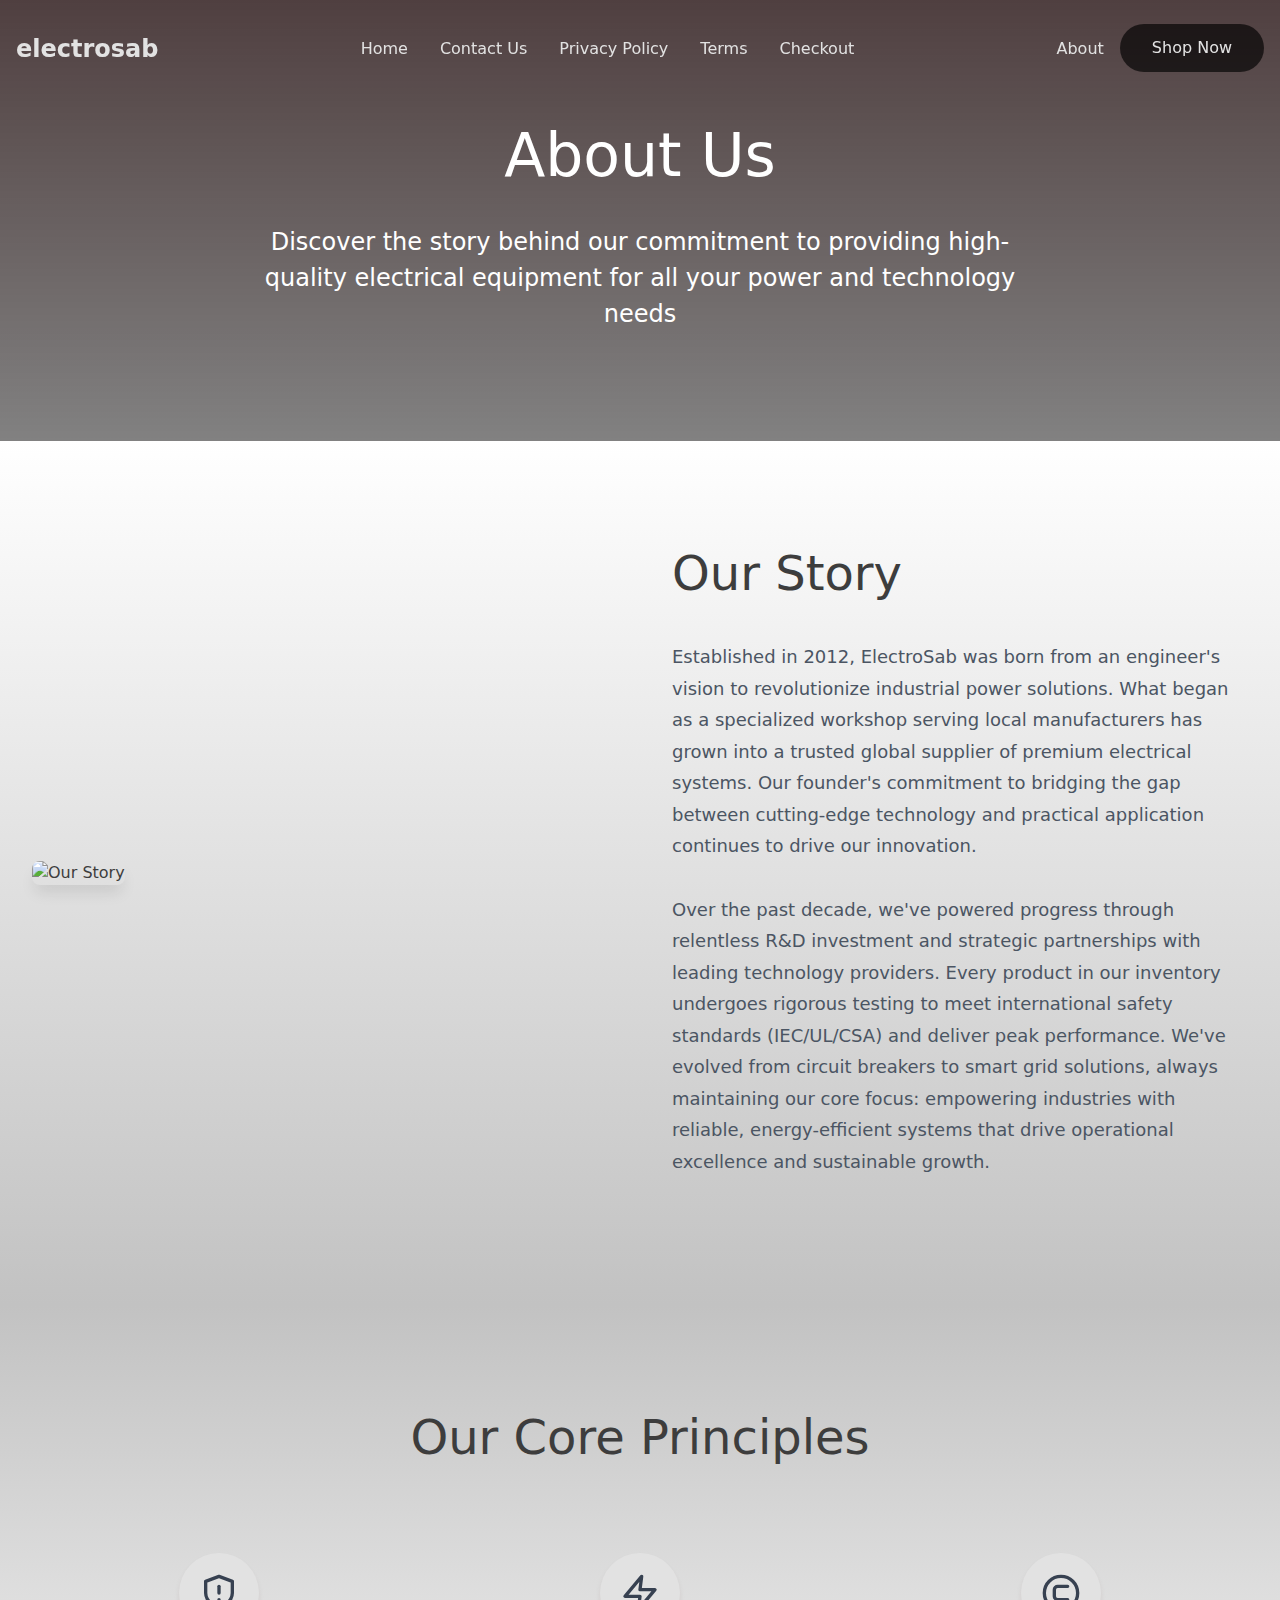
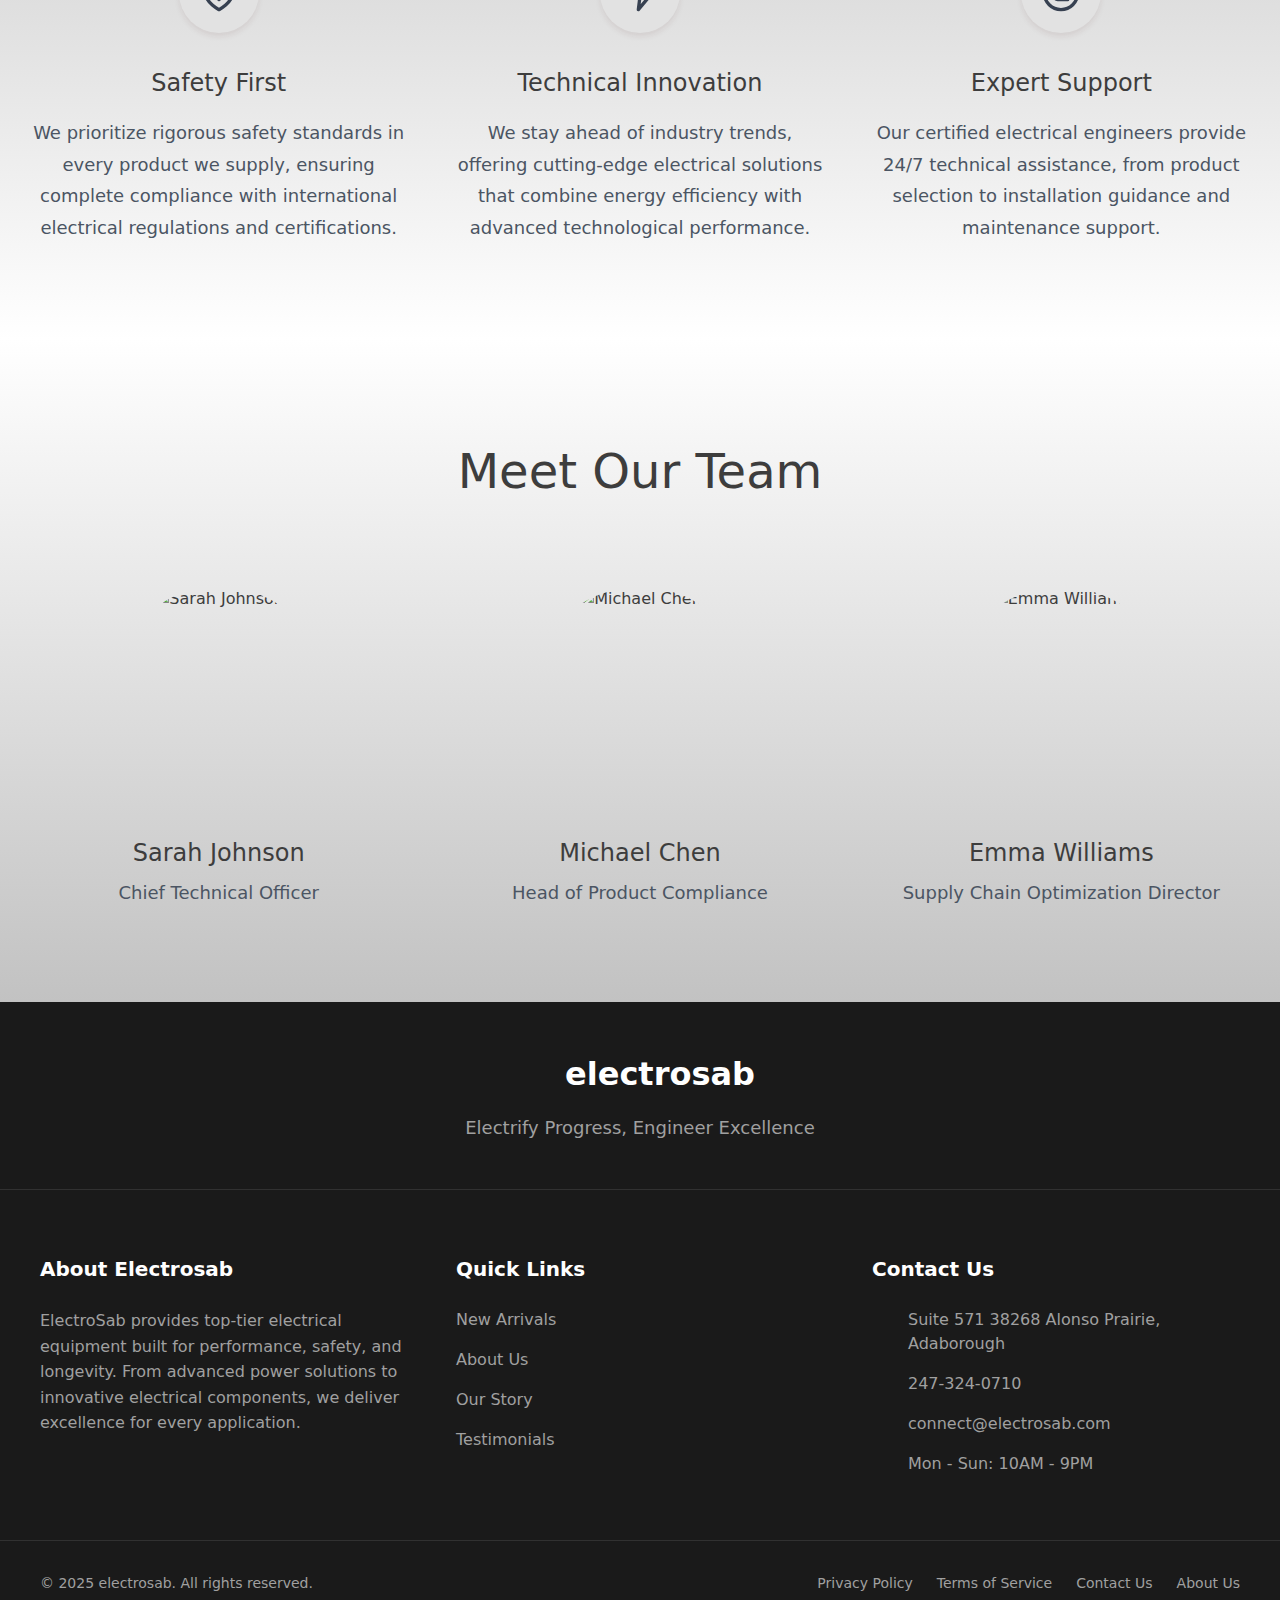
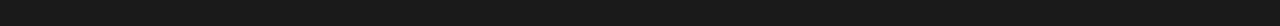
==== commit 4c9267a6: "fifth commit" ====
--- a/About-us.html
+++ b/About-us.html
@@ -70,8 +70,7 @@
       <div class="welcome-banner-background"></div>
       <div class="welcome-banner-text">
         <h1 class="welcome-banner-heading">About Us</h1>
-        <p class="welcome-banner-description">Discover the story behind our commitment to bringing you the finest in
-          fashion and style</p>
+        <p class="welcome-banner-description">Discover the story behind our commitment to providing high-quality electrical equipment for all your power and technology needs</p>
       </div>
     </section>
 
